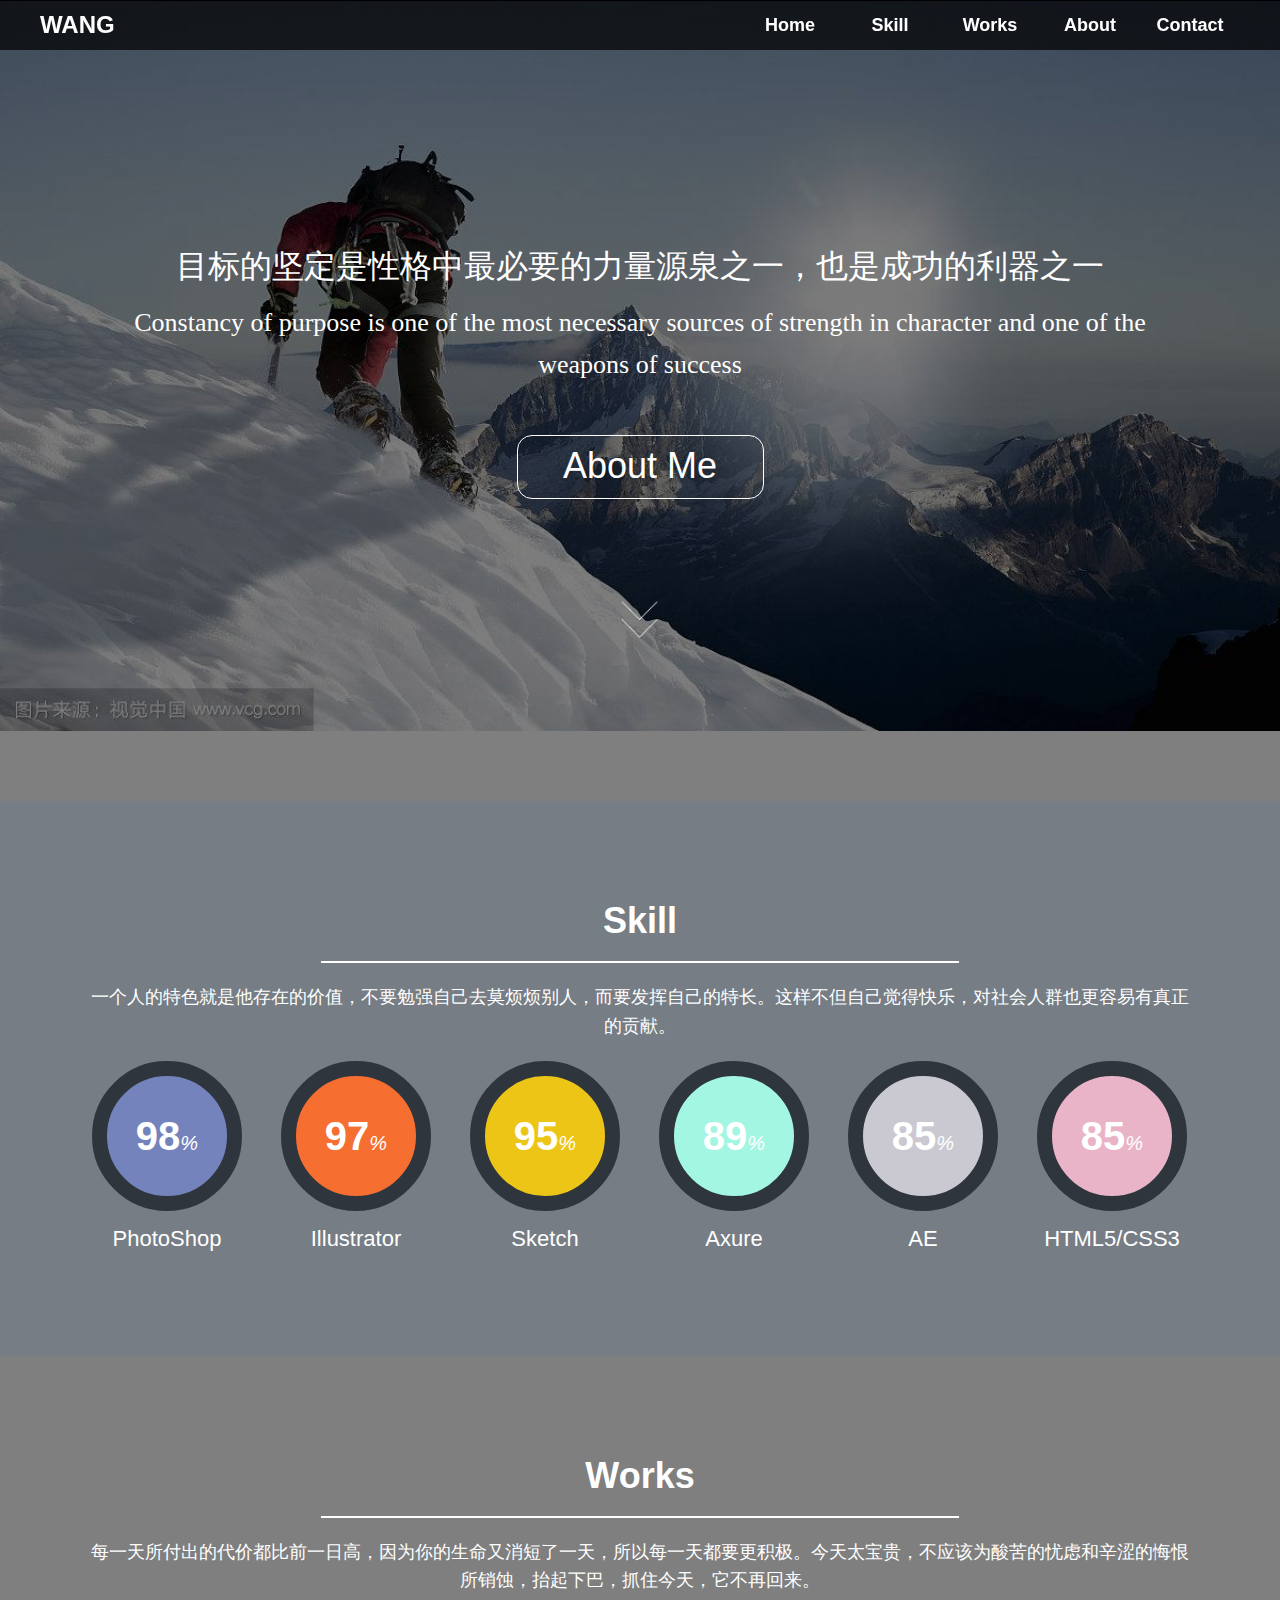
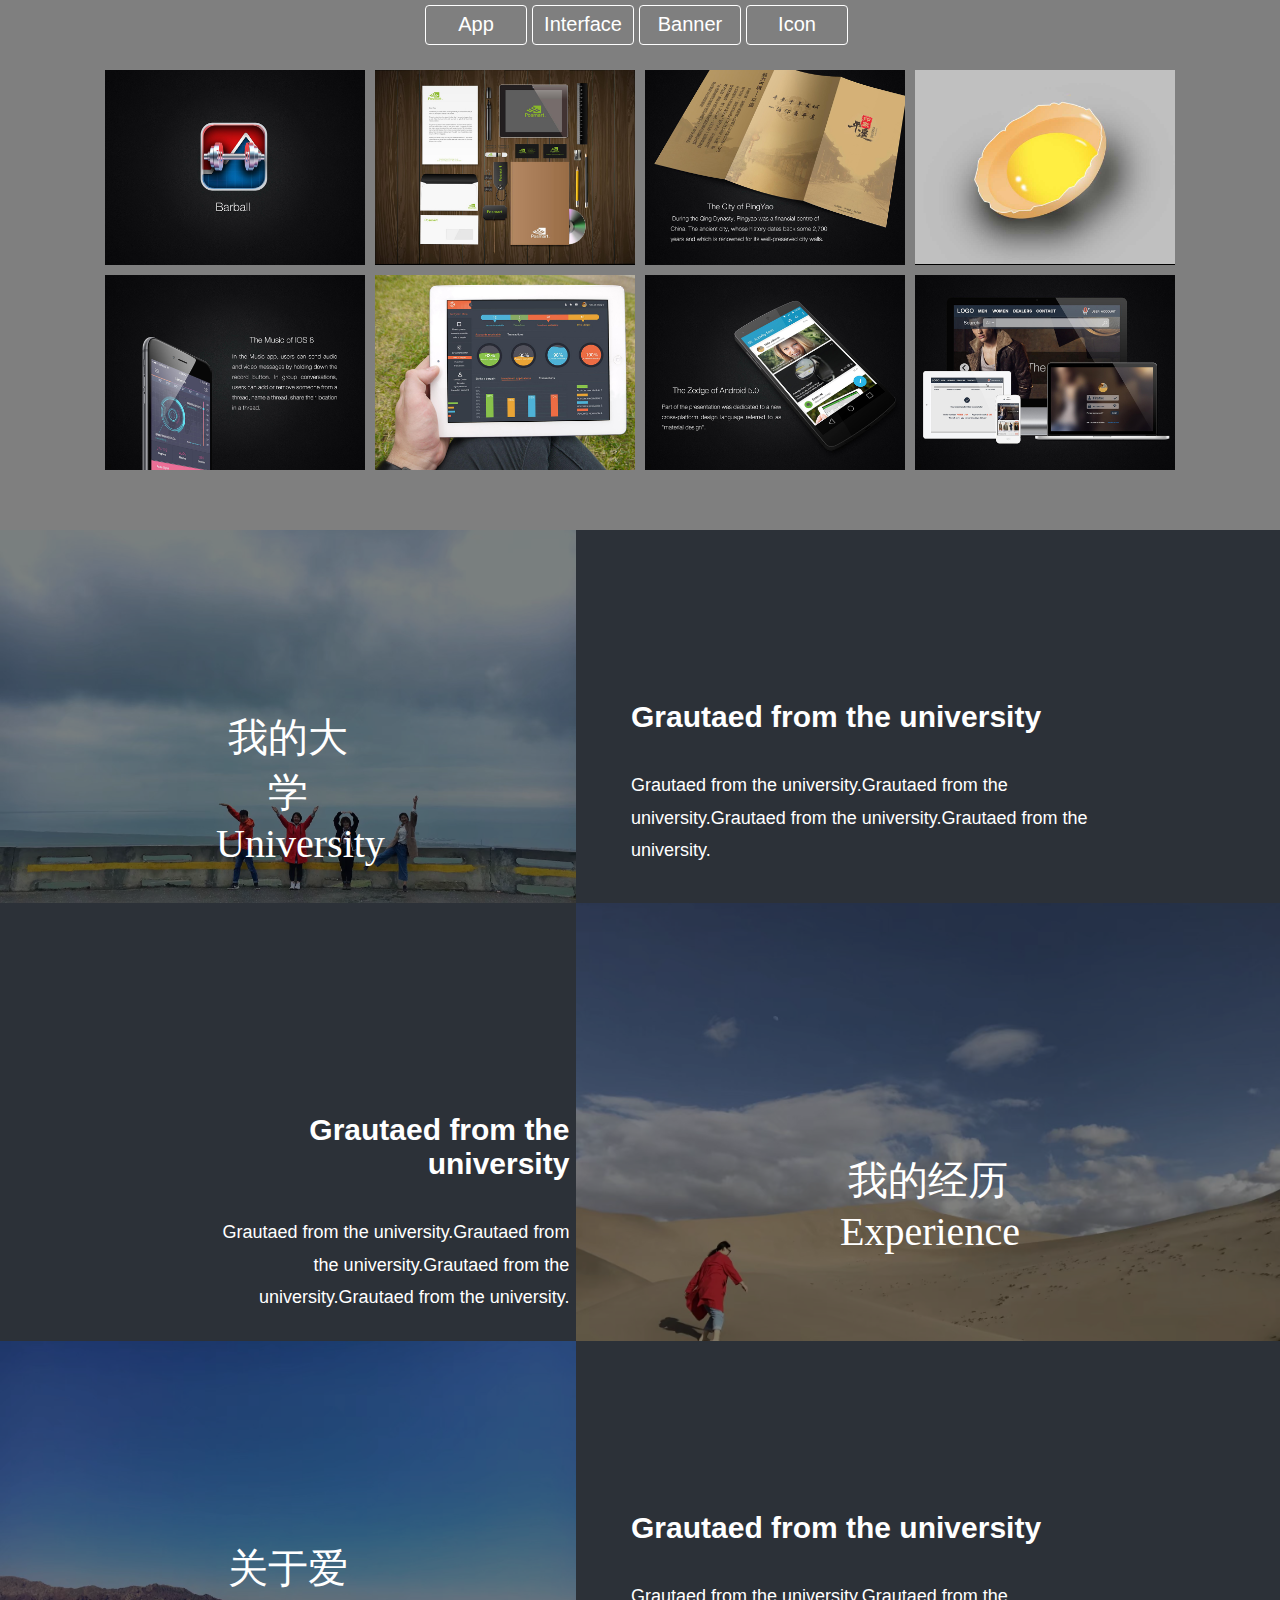
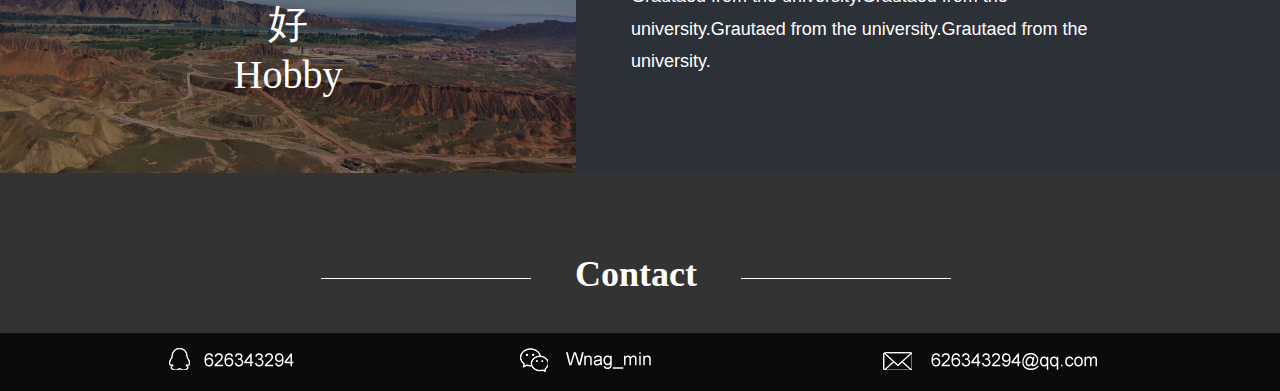
==== index.html @ f352a526 "jianli" ====
<!doctype html>
<html lang="en">
<head>
	<meta charset="UTF-8">
	<title>个人简历</title>
	
	<link rel="stylesheet" href="css/base.css">
	<link rel="stylesheet" href="css/index.css">
	<script src="js/jquery.js"></script>
	<script src="js/backTop.js"></script>
	<script src="js/index.js"></script>
	

</head>
<body>
	


	<!-- 头 -->
	<header>
		<!-- 导航 -->
		<nav>
			<div class="title">
				<div class="logo">
						<b>WANG</b>
					</div>
				<div class="nav">
					<ul>
						<li>Home</li>
						<li>Skill</li>
						<li>Works</li>
						<li>About</li>
						<li>Contact</li>
					</ul>
				</div>
			</div>
		</nav>
		<div class="content">
			<p>目标的坚定是性格中最必要的力量源泉之一，也是成功的利器之一</p>
			<p class="p2">Constancy of purpose is one of the most necessary sources of strength in character and one of the weapons of success</p>
			<!-- 按钮 -->
			<div class="btu">About Me</div>
			<div>
				<img src="images/1.png"  width="40px" alt="">
			</div>
		</div>
	</header>

	<!-- 第二大块 -->
	<!-- skill -->
	<div class="skill_box">
		<h3>Skill</h3>
		<p>一个人的特色就是他存在的价值，不要勉强自己去莫烦烦别人，而要发挥自己的特长。这样不但自己觉得快乐，对社会人群也更容易有真正的贡献。</p>
		<ul>
			<li>
				<div>
					<b>98</b><i>%</i>
				</div>
				<span>PhotoShop</span>
			</li>

			<li>
				<div>
					<b>97</b><i>%</i>
				</div>
				<span>Illustrator</span>
			</li>

			<li>
				<div>
					<b>95</b><i>%</i>
				</div>
				<span>Sketch</span>
			</li>

			<li>
				<div>
					<b>89</b><i>%</i>
				</div>
				<span>Axure</span>
			</li>

			<li>
				<div>
					<b>85</b><i>%</i>
				</div>
				<span>AE</span>
			</li>

			<li class="right">
				<div>
					<b>85</b><i>%</i>
				</div>
				<span>HTML5/CSS3</span>
			</li>
		</ul>
	</div>

	<!-- work -->
	<div class="works_box">
		<h3>Works</h3>
		<p>每一天所付出的代价都比前一日高，因为你的生命又消短了一天，所以每一天都要更积极。今天太宝贵，不应该为酸苦的忧虑和辛涩的悔恨所销蚀，抬起下巴，抓住今天，它不再回来。</p>
		<div class="tab">			
			<div class="anniu_box">
				<div class="anniu">App</div>
				<div class="anniu">Interface</div>
				<div class="anniu">Banner</div>
				<div class="anniu">Icon</div>
			</div>

			<div class="content_box">
				<ul class="content1">
					<li>
						<a href="i/1/html/1.html" target="_blank">
							<img src="images/all/1.jpg" width="260px" alt="">
						</a>
					</li>

					<li>
						<a href="i/1/html/2.html" target="_blank">
							<img src="images/all/2.jpg" width="260px" alt="">
						</a>
					</li>

					<li>
						<a href="images/all/3.jpg" target="_blank">
							<img src="images/all/3.jpg" width="260px" alt="">
						</a>
					</li>

					<li>
						<a href="images/all/4.jpg" target="_blank">
							<img src="images/all/4.jpg" width="260px" alt="">
						</a>
					</li>

					<li>
						<a href="images/all/5.jpg" target="_blank">
							<img src="images/all/5.jpg" width="260px" alt="">
						</a>
					</li>

					<li>
						<a href="images/all/6.jpg" target="_blank">
							<img src="images/all/6.jpg" width="260px" alt="">
						</a>
					</li>

					<li>
						<a href="images/all/7.jpg" target="_blank">
							<img src="images/all/7.jpg" width="260px" alt="">
						</a>
					</li>

					<li>
						<a href="images/all/8.jpg" target="_blank">
							<img src="images/all/8.jpg" width="260px" alt="">
						</a>
					</li>
				</ul>

				<ul class="content2">
					<li>
						<img src="images/Graphic/1.jpg" width="260px" alt="">
					</li>

					<li>
						<img src="images/Graphic/2.jpg" width="260px" alt="">
					</li>

					<li>
						<img src="images/Graphic/3.jpg" width="260px" alt="">
					</li>

					<li>
						<img src="images/Graphic/4.jpg" width="260px" alt="">
					</li>

					<li>
						<img src="images/Graphic/5.jpg" width="260px" alt="">
					</li>

					<li>
						<img src="images/Graphic/6.jpg" width="260px" alt="">
					</li>

					<li>
						<img src="images/Graphic/7.jpg" width="260px" alt="">
					</li>

					<li>
						<img src="images/Graphic/8.jpg" width="260px" alt="">
					</li>
				</ul>

				<ul class="content3">
					<li>
						<img src="images/Interface/1.jpg" width="260px" alt="">
					</li>

					<li>
						<img src="images/Interface/2.jpg" width="260px" alt="">
					</li>

					<li>
						<img src="images/Interface/3.jpg" width="260px" alt="">
					</li>

					<li>
						<img src="images/Interface/4.jpg" width="260px" alt="">
					</li>

					<li>
						<img src="images/Interface/5.jpg" width="260px" alt="">
					</li>

					<li>
						<img src="images/Interface/6.jpg" width="260px" alt="">
					</li>

					<li>
						<img src="images/Interface/7.jpg" width="260px" alt="">
					</li>

					<li>
						<img src="images/Interface/8.jpg" width="260px" alt="">
					</li>
				</ul>

				<ul class="content4">
					<li>
						<img src="images/UI/1.jpg" width="260px" alt="">
					</li>

					<li>
						<img src="images/UI/2.jpg" width="260px" alt="">
					</li>

					<li>
						<img src="images/UI/3.jpg" width="260px" alt="">
					</li>

					<li>
						<img src="images/UI/4.jpg" width="260px" alt="">
					</li>

					<li>
						<img src="images/UI/5.jpg" width="260px" alt="">
					</li>

					<li>
						<img src="images/UI/6.jpg" width="260px" alt="">
					</li>

					<li>
						<img src="images/UI/7.jpg" width="260px" alt="">
					</li>

					<li>
						<img src="images/UI/8.jpg" width="260px" alt="">
					</li>
				</ul>
			</div>
		</div>
	</div>

	<!-- about -->
	<div class="about_box">
		<div class="line">
			<div class="content1 ">
				<img src="images/p01.jpg" alt="">
				<div class="mask">
					<p class="p1">我的大学University</p>
				</div>
			</div>

			<div class="content2 ">
				<div class="graduation">
					<h3>Grautaed from the university</h3>
					<p>Grautaed from the university.Grautaed from the university.Grautaed from the university.Grautaed from the university.</p>
				</div>
			</div>
		</div>


		<div class="line">
			<div class="content3 ">
				<div class="graduation">
					<h3>Grautaed from the university</h3>
					<p>Grautaed from the university.Grautaed from the university.Grautaed from the university.Grautaed from the university.</p>
				</div>
			</div>

			<div class="content4 ">
				<img src="images/p02.jpg" alt="">
				<div class="mask">
					<p class="p1">我的经历Experience</p>
				</div>
			</div>
		</div>


		<div class="line">
			<div class="content5 ">
				<img src="images/p03.jpg" alt="">
				<div class="mask">
					<p class="p1">关于爱好Hobby</p>
				</div>
			</div>

			<div class="content6 ">
				<div class="graduation">
					<h3>Grautaed from the university</h3>
					<p>Grautaed from the university.Grautaed from the university.Grautaed from the university.Grautaed from the university.</p>
				</div>
			</div>
		</div>
	</div>

	<!-- 页底 -->
	<footer>
		<div class="footer_box">
			<h3>
				<span class="line_through"></span>
				<span class="title">Contact</span>
				<span class="line_through"></span>
			</h3>
			<div class="di_box">
				<img src="images/6.png" alt="">
			</div>
		</div>
	</footer>

	<!-- 返回顶部 -->
	<div class="backtop">
		<img src="images/2.png" width="50px" alt="">
	</div>

</body>
</html>
---- css/base.css ----
*{
	margin: 0;
	padding: 0;
	list-style: none;
}

a{
	text-decoration: none;
}
---- css/index.css ----
body{
	/*height: 3000px;*/
	background-image: url(../images/1.jpg);
	background-repeat: no-repeat;
	background-attachment: fixed;
	background-size: 100%;
	background-position: 0 -100px;
}

header nav{
	width: 100%;
	height: 50px;
	background:rgba(0,0,0,0.7);
	position: fixed;
	/*将导航放置顶最高层 定位元素的第五属性top/bottom/right/left/z*/
	z-index: 9;
}

header nav .title{
	width: 1200px;
	height: 50px;
	/*background-color: red;*/
	margin: 0 auto;
} 

header nav .title .logo{
	width: 100px;
	height: 50px;
	/*background-color: blue;*/
	float: left;
}

header nav .title .nav{
	width: 500px;
	height: 50px;
	/*background-color: green;*/
	float: right;
	cursor: pointer;
}

header nav .title .logo b{
	font-family: "Arial";
	color: white;
	font-size: 24px;
	line-height: 50px;
}

header nav .title .nav ul li{
	width: 100px;
	height: 50px;
	/*background: #4EB2D6;*/
	float: left;
	color: #ffffff;
	font-size: 18px;
	font-weight: bold;
	text-align: center;
	line-height: 50px;
	transition:background 1s;
	font-family: "Arial";
}

header nav .title ul li:hover{
	background: #4EB2D6;
}


header .content{
	width: 100%;
	height: 800px;
	background: rgba(0,0,0,0.5);
	border-top: 1px solid black; /*margin-top的BUG 在父元素加上边框*/
}

header .content p{
	width: 1100px;
	margin: 240px auto 0;
	/*background: red;*/
	color: white;
	font-size: 32px;
	line-height: 1.6em;
	text-align: center;
	font-family: "微软雅黑"；
}

header .content .p2{
	width: 1100px;
	margin: 10px auto 0;
	/*background: red;*/
	color: white;
	font-size: 26px;
	line-height: 1.6em;
	text-align: center;
	font-family: "Arial"；
}

header .content .btu{
	width: 245px;
	height: 62px;
	border: 1px solid white;
	margin: 50px auto 0;
	color: white;
	font-size: 36px;
	text-align: center;
	line-height: 60px;
	border-radius: 15px; /*圆角矩形角的半径*/
	cursor: pointer; /*鼠标样式*/
	transition:background 1s;
	font-family: "Arial";

}

header .content .btu:hover{
	background: #4EB2D6;
}

/*制作三角形*/
header .content img{
	display: block;
	margin:0 auto;
	padding-top: 100px;

	/*width: 0px;*/
	/*height: 0px;*/
	/*margin: 20px auto 0;*/
	/*border-top: 40px solid white; */
	/*border-bottom: 0;   /*1、 下边是0像素 */
	/*border-left: 40px solid transparent;    /*2、左右40像素是透明的*/
/*	border-right:  40px solid transparent;*/   /*3、 所以成为倒三角*/

	animation:move 1s infinite; /*动画规则 适用于任何动画*/
}

/*动画路径*/
@keyframes move{
	0%{margin-top: 20px;}
	50%{margin-top: 60px;}
	100%{margin-top: 20px;}
}


/*第二大块*/
	/*skill*/
.skill_box{
	width: 100%;
	background: rgba(60,70,80,0.7);
	padding-top: 100px;/*margin-top的BUG 在父元素加上内间距*/
	padding-bottom: 100px;
}

.skill_box h3{
	/*background: red;*/
	width: 638px;
	height: 40px;
	border-bottom: 2px solid white;
	margin: 0 auto;
	color: #fff;
	text-align: center;
	line-height: 40px;
	font-size: 36px;
	padding-bottom: 20px;
	font-family: "Arial";
}

.skill_box p{
	width: 1100px;
	margin: 20px auto 0;
	color: white;
	font-size: 18px;
	text-align: center;
	line-height: 1.6em;
	font-family: "微软雅黑"；
}

.skill_box ul{
	width: 1100px;
	margin: 20px auto 0;
	overflow: hidden; /*溢出隐藏*/
}

.skill_box ul li{
	width: 154px;
	height: 195px;
	/*background: red;*/
	float: left; /*浮动撑不开父元素 在父元素加溢出隐藏/或直接定死父元素*/
	margin-right: 35px;
	text-align: center;
	font-size: 22px;
	color: white;
	font-family: "Arial";
}

.skill_box ul li span{
	display: block;
	padding-top: 15px;
	font-family: "Arial";
}

.skill_box ul .right{
	margin-right: 0px;
}

.skill_box ul li div{
	width: 120px;
	height: 120px;
	border: 15px solid #2F353D;
	border-radius: 50%; /*圆形*/
	margin: 0 auto;
	color: white;
	font-size: 40px;
	text-align: center;
	line-height: 120px;
}
 
 .skill_box ul li div i{
	font-size: 20px;
 }

.skill_box ul li div:hover{
	transition:transform 1s;
	transform:rotateY(360deg);
}

 	/*填色*/
.skill_box ul li:nth-child(1) div{
	background: #7483BC;
}

.skill_box ul li:nth-child(2) div{
	background: #F66E30;
}

.skill_box ul li:nth-child(3) div{
	background: #EDC516;
}

.skill_box ul li:nth-child(4) div{
	background: #A3F6E2;
}

.skill_box ul li:nth-child(5) div{
	background: #CAC9D1;
}

.skill_box ul li:nth-child(6) div{
	background: #E9B4C8;
}

	/*wokrs*/
.works_box{
	width: 100%;
	background: rgba(0,0,0,0.5);
	padding-top: 100px;/*margin-top的BUG 在父元素加上内间距*/
	padding-bottom: 60px;
}

.works_box h3{
	/*background: red;*/
	width: 638px;
	height: 40px;
	border-bottom: 2px solid white;
	margin: 0 auto;
	color: #fff;
	text-align: center;
	line-height: 40px;
	font-size: 36px;
	padding-bottom: 20px;
	font-family: "Arial";
}

.works_box p{
	width: 1100px;
	margin: 20px auto 0;
	color: white;
	font-size: 18px;
	text-align: center;
	line-height: 1.6em;
	font-family: "微软雅黑"；
}

.works_box .tab{
	width: 1070px;
	height: 465px;
	/*background: pink;*/
	margin: 10px auto 0;
	font-family: "Arial";
}

  /*选项卡*/
.works_box .tab .anniu_box{
	width: 430px;
	height: 40px;
	/*background: red;*/
	margin: 0 auto;
	cursor: pointer;
}

.works_box .tab .anniu_box .anniu{
	width: 100px;
	height: 38px;
	border: 1px solid white;
	color: white;
	text-align: center;
	line-height: 36px;
	font-size: 20px;
	border-radius: 4px;
	float: left;
	margin-right: 5px;
}

.works_box .tab .anniu_box .anniu:nth-child(4){
	margin-right: 0;
}

.works_box .tab .content_box{
	width: 1070px;
	height: 400px;
	/*background: red;*/
	margin-top: 25px;
}

  /*作品列表*/
.works_box .tab .content_box ul{
	width: 1070px;
	height: 400px;
	/*background: green;*/
}

.works_box .tab .content_box ul:nth-child(2){
	display: none;
}

.works_box .tab .content_box ul:nth-child(3){
	display: none;
}

.works_box .tab .content_box ul:nth-child(4){
	display: none;
}

.works_box .tab .content_box ul li{
	width: 260px;
	height: 195px;
	background: black;
	float: left;
	overflow: hidden;
}

.works_box .tab .content_box ul li:nth-child(1){
	margin-right: 10px;
	margin-bottom: 10px;
}

.works_box .tab .content_box ul li:nth-child(2){
	margin-right: 10px;
	margin-bottom: 10px;
}

.works_box .tab .content_box ul li:nth-child(3){
	margin-right: 10px;
	margin-bottom: 10px;
}

.works_box .tab .content_box ul li:nth-child(4){
	margin-bottom: 10px;
}

.works_box .tab .content_box ul li:nth-child(5){
	margin-right: 10px;
}

.works_box .tab .content_box ul li:nth-child(6){
	margin-right: 10px;
}

.works_box .tab .content_box ul li:nth-child(7){
	margin-right: 10px;
}

.works_box .tab .content_box ul li img{
	transition:transform 1s;
}

.works_box .tab .content_box ul li img:hover{
	transform:scale(1.2);/*缩放  倍数*/
}


	/*about*/
.about_box {
	width: 100%;
	background: #2C3138;
}

.about_box .line{
	width: 100%;
	overflow: hidden;
}

.about_box .line .content1{
	width: 45%;
	position: relative;
	float: left;
	font-size: 0;
}

.about_box .line .content1 img{
	width: 100%;
}

.about_box .line .content1 .mask{
	width: 100%;
	height: 100%;
	background-color: rgba(0,0,0,0.5);
	position: absolute;
	top: 0;
	left: 0;
	font-size: 40px;
	color: white;
	text-align: center;
	/*font-weight: bold;*/
}

.about_box .line .content1 .mask .p1{
	width: 25%;
	margin: 180px auto 0;
	font-family: "微软雅黑";
}

.about_box .line .content2{
	width: 55%;
	float: left;
}

.about_box .line .content2 .graduation{
	width: 65%;
	color: white;
	margin-top: 170px;
	margin-left: 55px;
}

.about_box .line .content2 .graduation h3{
	font-size: 30px;
	font-family: "Arial";
}

.about_box .line .content2 .graduation p{
	font-size: 18px;
	line-height: 1.8em;
	margin-top: 35px;
	font-family: "Arial";
}

.about_box .line .content3{
	width: 45%;
	float: left;
}

.about_box .line .content3 .graduation{
	width: 65%;
	color: white;
	margin-top: 210px;
	margin-left: 195px;
	text-align: right;
}

.about_box .line .content3 .graduation h3{
	font-size: 30px;
	font-family: "Arial";
}

.about_box .line .content3 .graduation p{
	font-size: 18px;
	line-height: 1.8em;
	margin-top: 35px;
	font-family: "Arial";
}

.about_box .line .content4{
	width: 55%;
	position: relative;
	float: left;
	font-size: 0;
}

.about_box .line .content4 img{
	width: 100%;
}

.about_box .line .content4 .mask{
	width: 100%;
	height: 100%;
	background-color: rgba(0,0,0,0.5);
	position: absolute;
	top: 0;
	left: 0;
	font-size: 40px;
	color: white;
	text-align: center;
	/*font-weight: bold;*/
}

.about_box .line .content4 .mask .p1{
	width: 25%;
	margin: 250px auto 0;
	font-family: "微软雅黑";
}

.about_box .line .content5{
	width: 45%;
	position: relative;
	float: left;
	font-size: 0;
}

.about_box .line .content5 img{
	width: 100%;
}

.about_box .line .content5 .mask{
	width: 100%;
	height: 100%;
	background-color: rgba(0,0,0,0.5);
	position: absolute;
	top: 0;
	left: 0;
	font-size: 40px;
	color: white;
	text-align: center;
	/*font-weight: bold;*/
}

.about_box .line .content5 .mask .p1{
	width: 25%;
	margin: 200px auto 0;
	font-family: "微软雅黑";
}

.about_box .line .content6{
	width: 55%;
	float: left;
}

.about_box .line .content6 .graduation{
	width: 65%;
	color: white;
	margin-top: 170px;
	margin-left: 55px;
}

.about_box .line .content6 .graduation h3{
	font-size: 30px;
	font-family: "Arial";
}

.about_box .line .content6 .graduation p{
	font-size: 18px;
	line-height: 1.8em;
	margin-top: 35px;
	font-family: "Arial";
}


/*页底*/
footer{
	width: 100%;
	height: 30px 0;
}

footer h3{
	width: 638px;
	height: 100px;
	/*background:red;*/
	margin: 40px auto 0;
}

footer h3 span{
	float: left;
	width: 210px;
	border-bottom: 1px solid white;
}

footer h3 .line_through{
	margin-top: 45px;
}

footer h3 .title{
	margin-top: 20px;
	font-size: 36px;
	color: white;
	text-align: center;
	border: 0;
}

/*返回顶部*/
.backtop{
	position: fixed;
	right: 100px;
	bottom: 100px;
}

footer .footer_box{
	width: 100%;
	background-color: rgba(0,0,0,0.8);
	padding-top: 20px;
}

footer .footer_box .di_box{
	width: 100%;
	height: 58px;
	background-color: rgba(0,0,0,0.8);
}

footer .footer_box img{
	display: block;
	margin: 0 auto;	
}
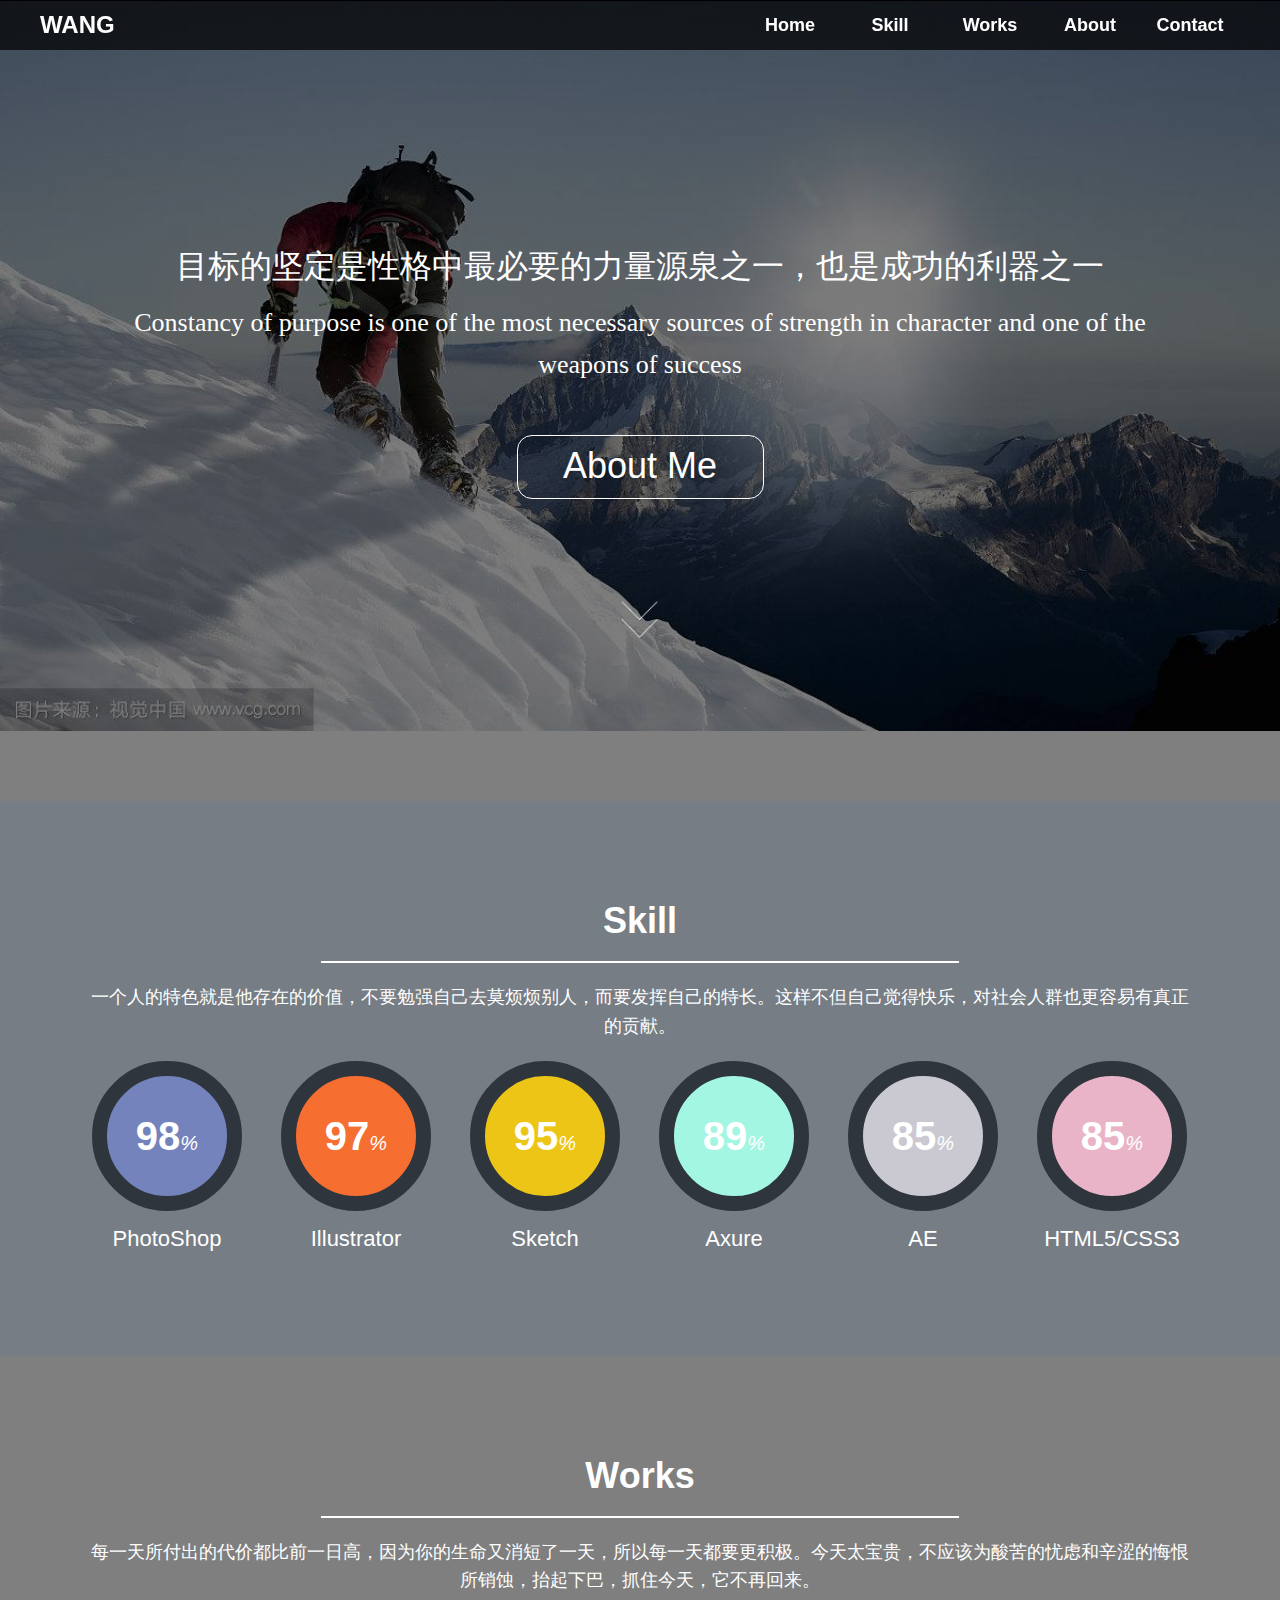
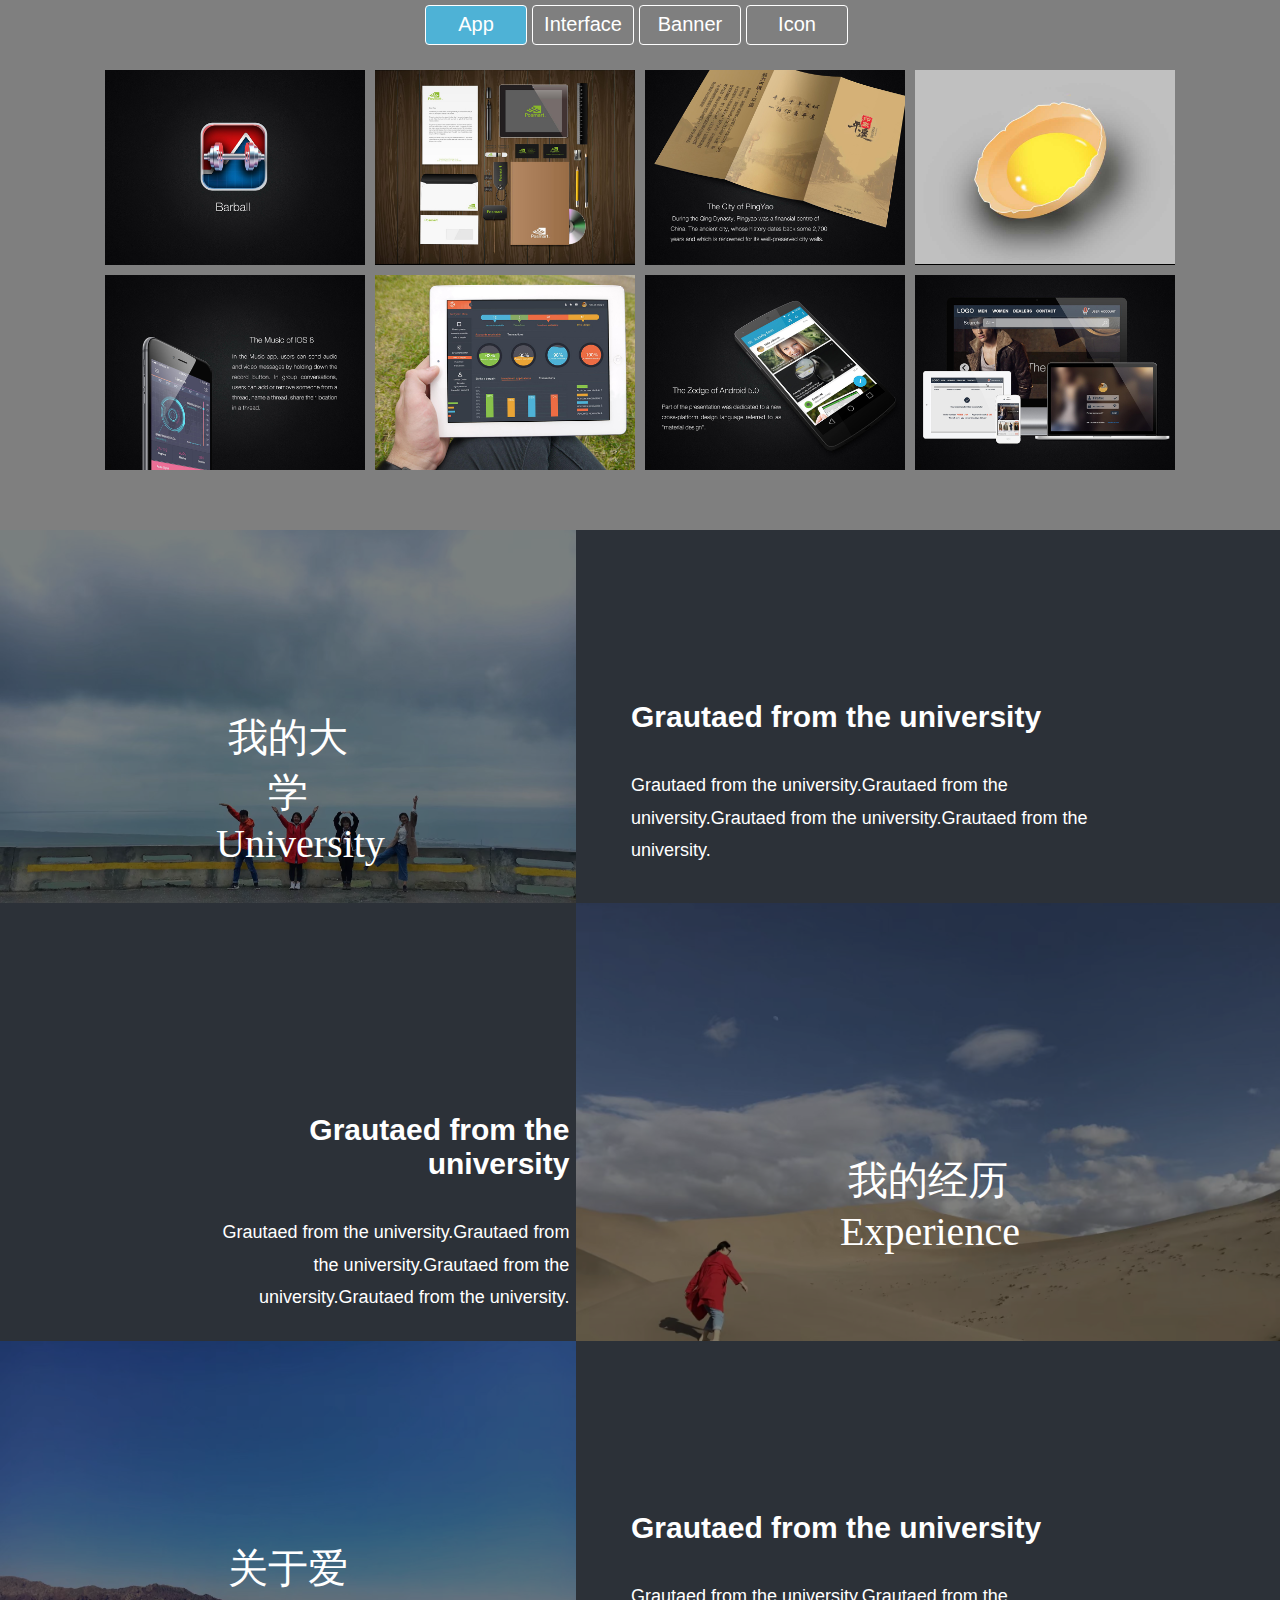
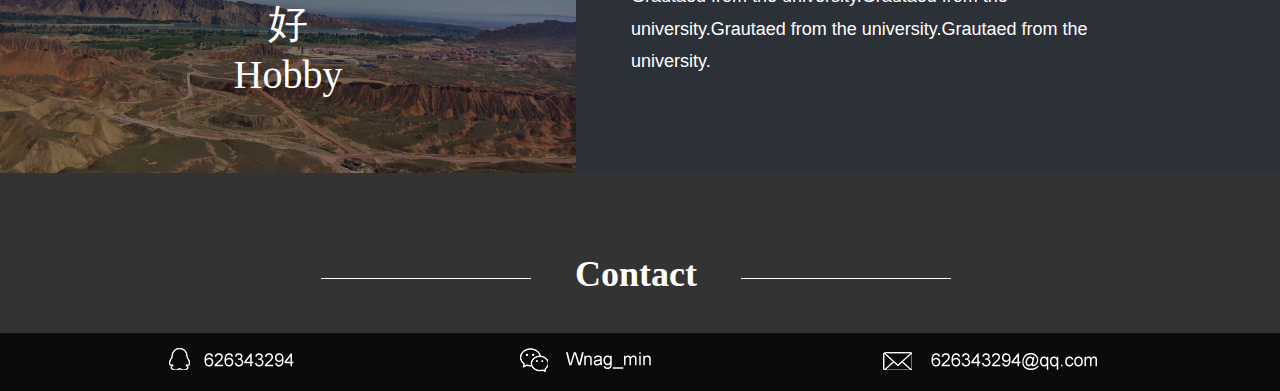
==== commit 0b704e8f: "aa" ====
--- a/index.html
+++ b/index.html
@@ -102,7 +102,7 @@
 		<p>每一天所付出的代价都比前一日高，因为你的生命又消短了一天，所以每一天都要更积极。今天太宝贵，不应该为酸苦的忧虑和辛涩的悔恨所销蚀，抬起下巴，抓住今天，它不再回来。</p>
 		<div class="tab">			
 			<div class="anniu_box">
-				<div class="anniu">App</div>
+				<div class="anniu one">App</div>
 				<div class="anniu">Interface</div>
 				<div class="anniu">Banner</div>
 				<div class="anniu">Icon</div>
--- a/css/index.css
+++ b/css/index.css
@@ -118,6 +118,7 @@
 	display: block;
 	margin:0 auto;
 	padding-top: 100px;
+	cursor: pointer;
 
 	/*width: 0px;*/
 	/*height: 0px;*/
@@ -280,7 +281,6 @@
 .works_box .tab{
 	width: 1070px;
 	height: 465px;
-	/*background: pink;*/
 	margin: 10px auto 0;
 	font-family: "Arial";
 }
@@ -294,6 +294,10 @@
 	cursor: pointer;
 }
 
+.works_box .tab .anniu_box .one{
+	background-color: #4EB2D6;
+}
+
 .works_box .tab .anniu_box .anniu{
 	width: 100px;
 	height: 38px;
